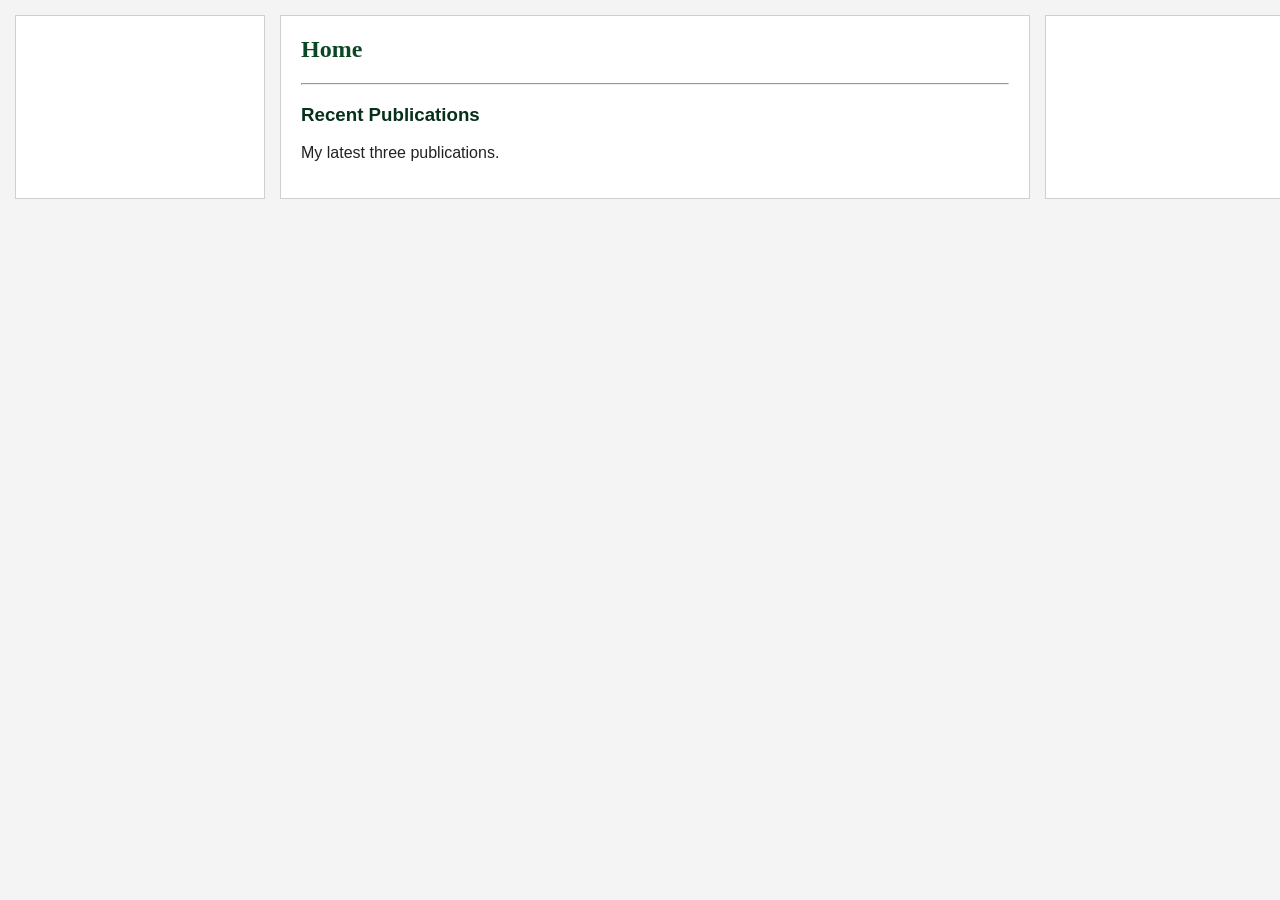
==== index.html @ 2a21e9ce "Update index.html" ====
<!DOCTYPE html>
<html>

<head>

<meta charset="UTF-8">

<title>Parsa Ghafour Academic Homepage</title>

<link rel="stylesheet" href="assets/style.css">
<script src="https://www.w3schools.com/lib/w3.js"></script>

</head>

<body>

<div w3-include-html="assets/includes/header.html"></div>

<div class="main-container">

    <div class="sidebar-left">
        <div w3-include-html="assets/includes/sidebar-left.html"></div>
    </div>

    <div class="content">
        <h2 class="page-title">Home</h2>
        <hr>
        <h3><b>Recent Publications</b></h3>
        <p>My latest three publications.</p>
    </div>

    <div class="sidebar-right">
        <div w3-include-html="assets/includes/sidebar-right.html"></div>
    </div>

</div>

<script>
w3.includeHTML();
</script>

</body>
</html>
---- assets/style.css ----
/* --------------------------
   GLOBAL PAGE STYLES
--------------------------- */

body {
    margin: 0;
    padding: 0;
    background: #f4f4f4;            /* light gray background */
    font-family: Arial, sans-serif;
    color: #222;
}

/* Main container with 3 columns */
.main-container {
    display: grid;
    grid-template-columns: 20% 60% 20%;
    gap: 15px;
    padding: 15px;
    max-width: 1400px;
    margin: auto;
}

/* --------------------------
   HEADER
--------------------------- */

header {
    background: #0b4725;            /* elegant dark green */
    color: white;
    padding: 20px;
    text-align: center;
    border-bottom: 4px solid #06301a;
}

header h1 {
    margin: 5px 0;
    font-family: Georgia, serif;    /* elegant serif title */
    font-size: 32px;
}

.header-subtitles {
    display: flex;
    justify-content: space-between;
    align-items: center;
}

.header-left p {
    margin: 3px 0;
    font-size: 15px;
}

.header-right img {
    height: 55px;
    margin-left: 15px;
}

/* --------------------------
   LEFT SIDEBAR (Menu)
--------------------------- */

.sidebar-left {
    background: #ffffff;
    padding: 15px;
    border: 1px solid #cfcfcf;
}

.sidebar-left h3 {
    margin-top: 0;
    color: #0b4725;
}

.sidebar-left ul {
    list-style: none;
    padding: 0;
}

.sidebar-left li {
    margin: 10px 0;
}

.sidebar-left a {
    color: #0b4725;                 /* matching green */
    text-decoration: none;
    font-weight: bold;
}

.sidebar-left a:hover {
    text-decoration: underline;
}

/* active page */
.sidebar-left b {
    color: #06301a;
}

/* --------------------------
   MAIN CONTENT
--------------------------- */

.content {
    background: #ffffff;
    padding: 20px;
    border: 1px solid #cfcfcf;
}

.content h2 {
    font-family: Georgia, serif;
    color: #0b4725;
    margin-top: 0;
}

.content h3 {
    color: #06301a;
}

/* --------------------------
   RIGHT SIDEBAR (Useful Links)
--------------------------- */

.sidebar-right {
    background: #ffffff;
    padding: 15px;
    border: 1px solid #cfcfcf;
}

.sidebar-right h3 {
    margin-top: 0;
    color: #0b4725;
}

.useful-item {
    margin-bottom: 15px;
}

.useful-item img {
    width: 100%;
    border: 1px solid #ddd;
}

.useful-item p {
    font-size: 14px;
    margin-top: 5px;
}
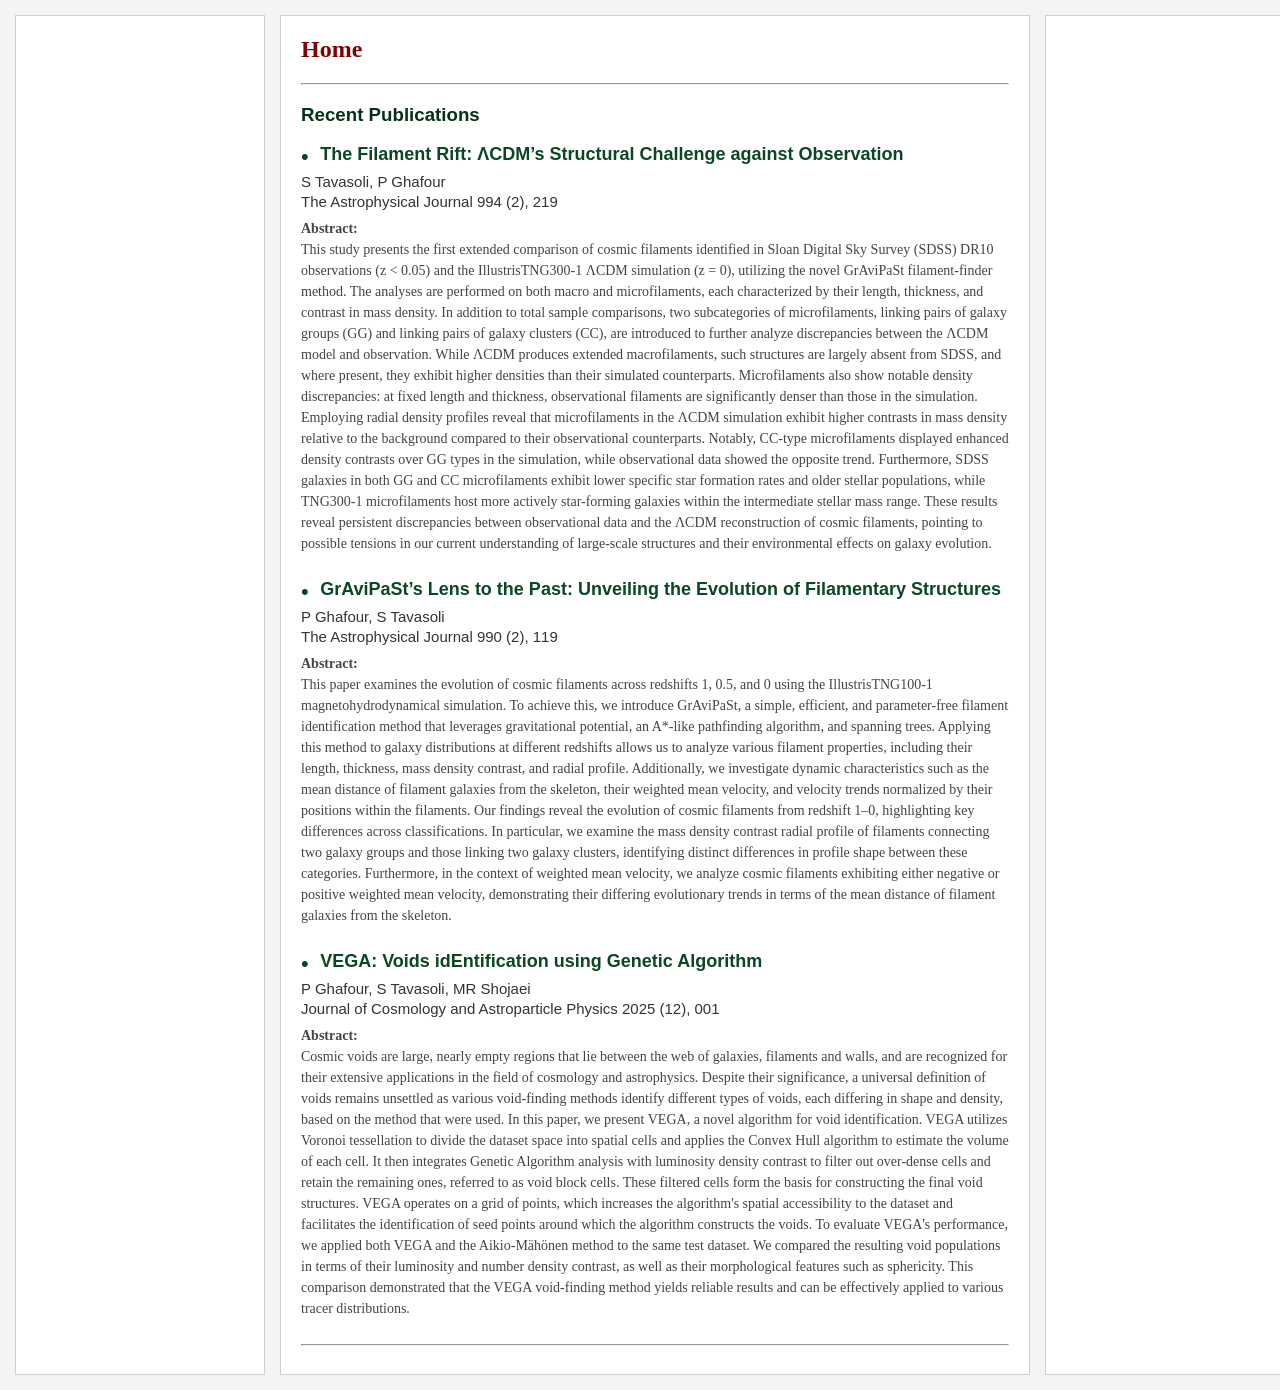
==== commit 5d1fb105: "Update index.html" ====
--- a/index.html
+++ b/index.html
@@ -26,7 +26,48 @@
         <h2 class="page-title">Home</h2>
         <hr>
         <h3><b>Recent Publications</b></h3>
-        <p>My latest three publications.</p>
+        
+        <!-- ============================
+             Recent Publications Section
+        =============================== -->
+        
+        <div class="publication">
+            <span class="publication-bullet">•</span>
+            <span class="publication-title">The Filament Rift: ΛCDM’s Structural Challenge against Observation</span>
+            <div class="publication-authors">S Tavasoli, P Ghafour</div>
+            <div class="publication-journal">The Astrophysical Journal 994 (2), 219</div>
+            <div class="publication-abstract">
+                <b>Abstract:</b><br>
+                This study presents the first extended comparison of cosmic filaments identified in Sloan Digital Sky Survey (SDSS) DR10 observations (z &lt; 0.05) and the IllustrisTNG300-1 ΛCDM simulation (z = 0), utilizing the novel GrAviPaSt filament-finder method. The analyses are performed on both macro and microfilaments, each characterized by their length, thickness, and contrast in mass density. In addition to total sample comparisons, two subcategories of microfilaments, linking pairs of galaxy groups (GG) and linking pairs of galaxy clusters (CC), are introduced to further analyze discrepancies between the ΛCDM model and observation. While ΛCDM produces extended macrofilaments, such structures are largely absent from SDSS, and where present, they exhibit higher densities than their simulated counterparts. Microfilaments also show notable density discrepancies: at fixed length and thickness, observational filaments are significantly denser than those in the simulation. Employing radial density profiles reveal that microfilaments in the ΛCDM simulation exhibit higher contrasts in mass density relative to the background compared to their observational counterparts. Notably, CC-type microfilaments displayed enhanced density contrasts over GG types in the simulation, while observational data showed the opposite trend. Furthermore, SDSS galaxies in both GG and CC microfilaments exhibit lower specific star formation rates and older stellar populations, while TNG300-1 microfilaments host more actively star-forming galaxies within the intermediate stellar mass range. These results reveal persistent discrepancies between observational data and the ΛCDM reconstruction of cosmic filaments, pointing to possible tensions in our current understanding of large-scale structures and their environmental effects on galaxy evolution.
+            </div>
+        </div>
+        
+        
+        <div class="publication">
+            <span class="publication-bullet">•</span>
+            <span class="publication-title">GrAviPaSt’s Lens to the Past: Unveiling the Evolution of Filamentary Structures</span>
+            <div class="publication-authors">P Ghafour, S Tavasoli</div>
+            <div class="publication-journal">The Astrophysical Journal 990 (2), 119</div>
+            <div class="publication-abstract">
+                <b>Abstract:</b><br>
+                This paper examines the evolution of cosmic filaments across redshifts 1, 0.5, and 0 using the IllustrisTNG100-1 magnetohydrodynamical simulation. To achieve this, we introduce GrAviPaSt, a simple, efficient, and parameter-free filament identification method that leverages gravitational potential, an A*-like pathfinding algorithm, and spanning trees. Applying this method to galaxy distributions at different redshifts allows us to analyze various filament properties, including their length, thickness, mass density contrast, and radial profile. Additionally, we investigate dynamic characteristics such as the mean distance of filament galaxies from the skeleton, their weighted mean velocity, and velocity trends normalized by their positions within the filaments. Our findings reveal the evolution of cosmic filaments from redshift 1–0, highlighting key differences across classifications. In particular, we examine the mass density contrast radial profile of filaments connecting two galaxy groups and those linking two galaxy clusters, identifying distinct differences in profile shape between these categories. Furthermore, in the context of weighted mean velocity, we analyze cosmic filaments exhibiting either negative or positive weighted mean velocity, demonstrating their differing evolutionary trends in terms of the mean distance of filament galaxies from the skeleton.
+            </div>
+        </div>
+        
+        
+        <div class="publication">
+            <span class="publication-bullet">•</span>
+            <span class="publication-title">VEGA: Voids idEntification using Genetic Algorithm</span>
+            <div class="publication-authors">P Ghafour, S Tavasoli, MR Shojaei</div>
+            <div class="publication-journal">Journal of Cosmology and Astroparticle Physics 2025 (12), 001</div>
+            <div class="publication-abstract">
+                <b>Abstract:</b><br>
+                Cosmic voids are large, nearly empty regions that lie between the web of galaxies, filaments and walls, and are recognized for their extensive applications in the field of cosmology and astrophysics. Despite their significance, a universal definition of voids remains unsettled as various void-finding methods identify different types of voids, each differing in shape and density, based on the method that were used. In this paper, we present VEGA, a novel algorithm for void identification. VEGA utilizes Voronoi tessellation to divide the dataset space into spatial cells and applies the Convex Hull algorithm to estimate the volume of each cell. It then integrates Genetic Algorithm analysis with luminosity density contrast to filter out over-dense cells and retain the remaining ones, referred to as void block cells. These filtered cells form the basis for constructing the final void structures. VEGA operates on a grid of points, which increases the algorithm's spatial accessibility to the dataset and facilitates the identification of seed points around which the algorithm constructs the voids. To evaluate VEGA's performance, we applied both VEGA and the Aikio-Mähönen method to the same test dataset. We compared the resulting void populations in terms of their luminosity and number density contrast, as well as their morphological features such as sphericity. This comparison demonstrated that the VEGA void-finding method yields reliable results and can be effectively applied to various tracer distributions.
+            </div>
+        </div>
+        
+        <hr>
+        
     </div>
 
     <div class="sidebar-right">
--- a/assets/style.css
+++ b/assets/style.css
@@ -5,12 +5,13 @@
 body {
     margin: 0;
     padding: 0;
-    background: #f4f4f4;            /* light gray background */
+    background: #f4f4f4;
     font-family: Arial, sans-serif;
     color: #222;
 }
 
 /* Main container with 3 columns */
+
 .main-container {
     display: grid;
     grid-template-columns: 20% 60% 20%;
@@ -25,7 +26,7 @@
 --------------------------- */
 
 header {
-    background: #0b4725;            /* elegant dark green */
+    background: #0b4725;
     color: white;
     padding: 20px;
     text-align: center;
@@ -34,7 +35,7 @@
 
 header h1 {
     margin: 5px 0;
-    font-family: Georgia, serif;    /* elegant serif title */
+    font-family: Georgia, serif;
     font-size: 32px;
 }
 
@@ -79,7 +80,7 @@
 }
 
 .sidebar-left a {
-    color: #0b4725;                 /* matching green */
+    color: #0b4725;
     text-decoration: none;
     font-weight: bold;
 }
@@ -88,9 +89,11 @@
     text-decoration: underline;
 }
 
-/* active page */
-.sidebar-left b {
-    color: #06301a;
+/* ACTIVE PAGE IN MENU */
+
+.sidebar-left a.active-page {
+    color: #800000;
+    font-weight: bold;
 }
 
 /* --------------------------
@@ -105,7 +108,6 @@
 
 .content h2 {
     font-family: Georgia, serif;
-    color: #0b4725;
     margin-top: 0;
 }
 
@@ -113,8 +115,14 @@
     color: #06301a;
 }
 
+/* PAGE TITLE COLOR */
+
+.content h2.page-title {
+    color: #800000;
+}
+
 /* --------------------------
-   RIGHT SIDEBAR (Useful Links)
+   RIGHT SIDEBAR
 --------------------------- */
 
 .sidebar-right {
@@ -141,3 +149,40 @@
     font-size: 14px;
     margin-top: 5px;
 }
+
+/* -----------------------------------------
+   RECENT PUBLICATIONS STYLE
+------------------------------------------ */
+
+.publication {
+    margin-bottom: 25px;
+}
+
+.publication-title {
+    font-size: 18px;
+    font-weight: bold;
+    color: #0b4725;
+}
+
+.publication-authors,
+.publication-journal {
+    font-size: 15px;
+    color: #333;
+    margin: 3px 0;
+}
+
+.publication-abstract {
+    font-size: 14px;
+    font-family: "Georgia", serif;
+    color: #444;
+    margin-top: 8px;
+    line-height: 1.5;
+}
+
+/* Bullet style */
+.publication-bullet {
+    font-size: 22px;
+    vertical-align: top;
+    margin-right: 7px;
+    color: #0b4725;
+}
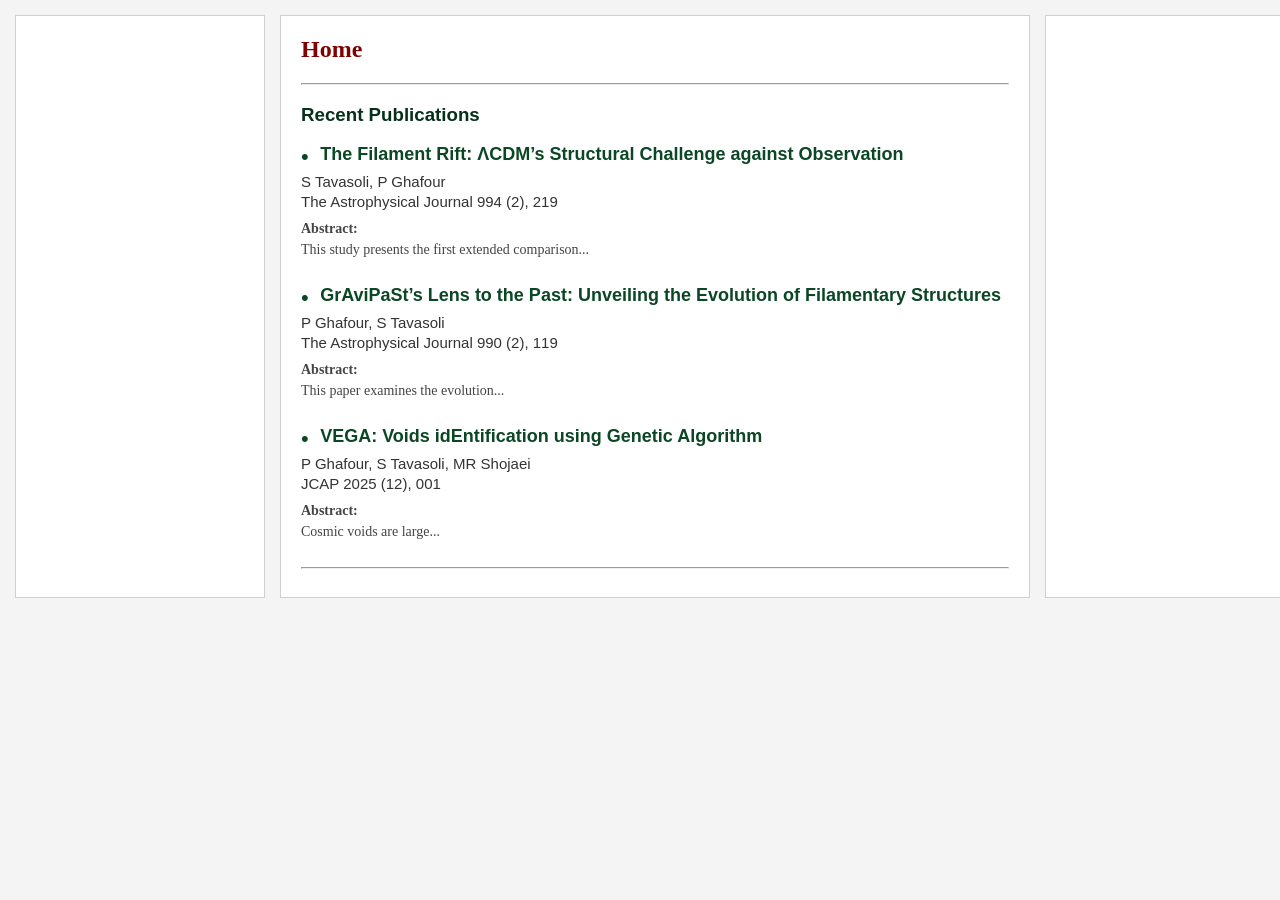
==== commit 2ed2923f: "Update index.html" ====
--- a/index.html
+++ b/index.html
@@ -1,36 +1,32 @@
 <!DOCTYPE html>
 <html>
-
 <head>
-
 <meta charset="UTF-8">
-
 <title>Parsa Ghafour Academic Homepage</title>
-
 <link rel="stylesheet" href="assets/style.css">
 <script src="https://www.w3schools.com/lib/w3.js"></script>
-
 </head>
 
 <body>
 
+<!-- HEADER -->
 <div w3-include-html="assets/includes/header.html"></div>
 
+<!-- MAIN 3‑COLUMN LAYOUT -->
 <div class="main-container">
 
+    <!-- LEFT SIDEBAR -->
     <div class="sidebar-left">
         <div w3-include-html="assets/includes/sidebar-left.html"></div>
     </div>
 
+    <!-- MAIN CONTENT -->
     <div class="content">
         <h2 class="page-title">Home</h2>
         <hr>
         <h3><b>Recent Publications</b></h3>
-        
-        <!-- ============================
-             Recent Publications Section
-        =============================== -->
-        
+
+        <!-- PUBLICATION 1 -->
         <div class="publication">
             <span class="publication-bullet">•</span>
             <span class="publication-title">The Filament Rift: ΛCDM’s Structural Challenge against Observation</span>
@@ -38,11 +34,11 @@
             <div class="publication-journal">The Astrophysical Journal 994 (2), 219</div>
             <div class="publication-abstract">
                 <b>Abstract:</b><br>
-                This study presents the first extended comparison of cosmic filaments identified in Sloan Digital Sky Survey (SDSS) DR10 observations (z &lt; 0.05) and the IllustrisTNG300-1 ΛCDM simulation (z = 0), utilizing the novel GrAviPaSt filament-finder method. The analyses are performed on both macro and microfilaments, each characterized by their length, thickness, and contrast in mass density. In addition to total sample comparisons, two subcategories of microfilaments, linking pairs of galaxy groups (GG) and linking pairs of galaxy clusters (CC), are introduced to further analyze discrepancies between the ΛCDM model and observation. While ΛCDM produces extended macrofilaments, such structures are largely absent from SDSS, and where present, they exhibit higher densities than their simulated counterparts. Microfilaments also show notable density discrepancies: at fixed length and thickness, observational filaments are significantly denser than those in the simulation. Employing radial density profiles reveal that microfilaments in the ΛCDM simulation exhibit higher contrasts in mass density relative to the background compared to their observational counterparts. Notably, CC-type microfilaments displayed enhanced density contrasts over GG types in the simulation, while observational data showed the opposite trend. Furthermore, SDSS galaxies in both GG and CC microfilaments exhibit lower specific star formation rates and older stellar populations, while TNG300-1 microfilaments host more actively star-forming galaxies within the intermediate stellar mass range. These results reveal persistent discrepancies between observational data and the ΛCDM reconstruction of cosmic filaments, pointing to possible tensions in our current understanding of large-scale structures and their environmental effects on galaxy evolution.
+                This study presents the first extended comparison...
             </div>
         </div>
-        
-        
+
+        <!-- PUBLICATION 2 -->
         <div class="publication">
             <span class="publication-bullet">•</span>
             <span class="publication-title">GrAviPaSt’s Lens to the Past: Unveiling the Evolution of Filamentary Structures</span>
@@ -50,34 +46,38 @@
             <div class="publication-journal">The Astrophysical Journal 990 (2), 119</div>
             <div class="publication-abstract">
                 <b>Abstract:</b><br>
-                This paper examines the evolution of cosmic filaments across redshifts 1, 0.5, and 0 using the IllustrisTNG100-1 magnetohydrodynamical simulation. To achieve this, we introduce GrAviPaSt, a simple, efficient, and parameter-free filament identification method that leverages gravitational potential, an A*-like pathfinding algorithm, and spanning trees. Applying this method to galaxy distributions at different redshifts allows us to analyze various filament properties, including their length, thickness, mass density contrast, and radial profile. Additionally, we investigate dynamic characteristics such as the mean distance of filament galaxies from the skeleton, their weighted mean velocity, and velocity trends normalized by their positions within the filaments. Our findings reveal the evolution of cosmic filaments from redshift 1–0, highlighting key differences across classifications. In particular, we examine the mass density contrast radial profile of filaments connecting two galaxy groups and those linking two galaxy clusters, identifying distinct differences in profile shape between these categories. Furthermore, in the context of weighted mean velocity, we analyze cosmic filaments exhibiting either negative or positive weighted mean velocity, demonstrating their differing evolutionary trends in terms of the mean distance of filament galaxies from the skeleton.
+                This paper examines the evolution...
             </div>
         </div>
-        
-        
+
+        <!-- PUBLICATION 3 -->
         <div class="publication">
             <span class="publication-bullet">•</span>
             <span class="publication-title">VEGA: Voids idEntification using Genetic Algorithm</span>
             <div class="publication-authors">P Ghafour, S Tavasoli, MR Shojaei</div>
-            <div class="publication-journal">Journal of Cosmology and Astroparticle Physics 2025 (12), 001</div>
+            <div class="publication-journal">JCAP 2025 (12), 001</div>
             <div class="publication-abstract">
                 <b>Abstract:</b><br>
-                Cosmic voids are large, nearly empty regions that lie between the web of galaxies, filaments and walls, and are recognized for their extensive applications in the field of cosmology and astrophysics. Despite their significance, a universal definition of voids remains unsettled as various void-finding methods identify different types of voids, each differing in shape and density, based on the method that were used. In this paper, we present VEGA, a novel algorithm for void identification. VEGA utilizes Voronoi tessellation to divide the dataset space into spatial cells and applies the Convex Hull algorithm to estimate the volume of each cell. It then integrates Genetic Algorithm analysis with luminosity density contrast to filter out over-dense cells and retain the remaining ones, referred to as void block cells. These filtered cells form the basis for constructing the final void structures. VEGA operates on a grid of points, which increases the algorithm's spatial accessibility to the dataset and facilitates the identification of seed points around which the algorithm constructs the voids. To evaluate VEGA's performance, we applied both VEGA and the Aikio-Mähönen method to the same test dataset. We compared the resulting void populations in terms of their luminosity and number density contrast, as well as their morphological features such as sphericity. This comparison demonstrated that the VEGA void-finding method yields reliable results and can be effectively applied to various tracer distributions.
+                Cosmic voids are large...
             </div>
         </div>
-        
+
         <hr>
-        
     </div>
 
+    <!-- RIGHT SIDEBAR -->
     <div class="sidebar-right">
         <div w3-include-html="assets/includes/sidebar-right.html"></div>
     </div>
 
 </div>
 
+<!-- INCLUDE LOADING + ACTIVE PAGE HIGHLIGHT -->
 <script>
-w3.includeHTML();
+w3.includeHTML(function () {
+    const link = document.querySelector('a[href="index.html"]');
+    if (link) { link.classList.add("active-page"); }
+});
 </script>
 
 </body>
--- a/assets/style.css
+++ b/assets/style.css
@@ -186,3 +186,50 @@
     margin-right: 7px;
     color: #0b4725;
 }
+
+/* -----------------------------------------
+   PROFILE LINKS (Research profiles row)
+------------------------------------------ */
+
+.profile-links {
+    margin-top: 8px;
+}
+
+.profile-links a {
+    text-decoration: none;
+}
+
+.profile-links img {
+    height: 22px;   /* about 1/3 of the top logos */
+    margin: 0 6px;
+    vertical-align: middle;
+    transition: opacity 0.2s ease;
+}
+
+.profile-links img:hover {
+    opacity: 0.7;
+}
+
+/* Collapsible abstracts */
+.abstract-toggle {
+    color: #0b4725;
+    font-weight: bold;
+    cursor: pointer;
+    display: inline-block;
+    margin-top: 8px;
+    margin-bottom: 5px;
+}
+
+.abstract-toggle:hover {
+    text-decoration: underline;
+}
+
+.abstract-content {
+    max-height: 0;
+    overflow: hidden;
+    transition: max-height 0.35s ease;
+}
+
+.abstract-open {
+    max-height: 1200px;
+}
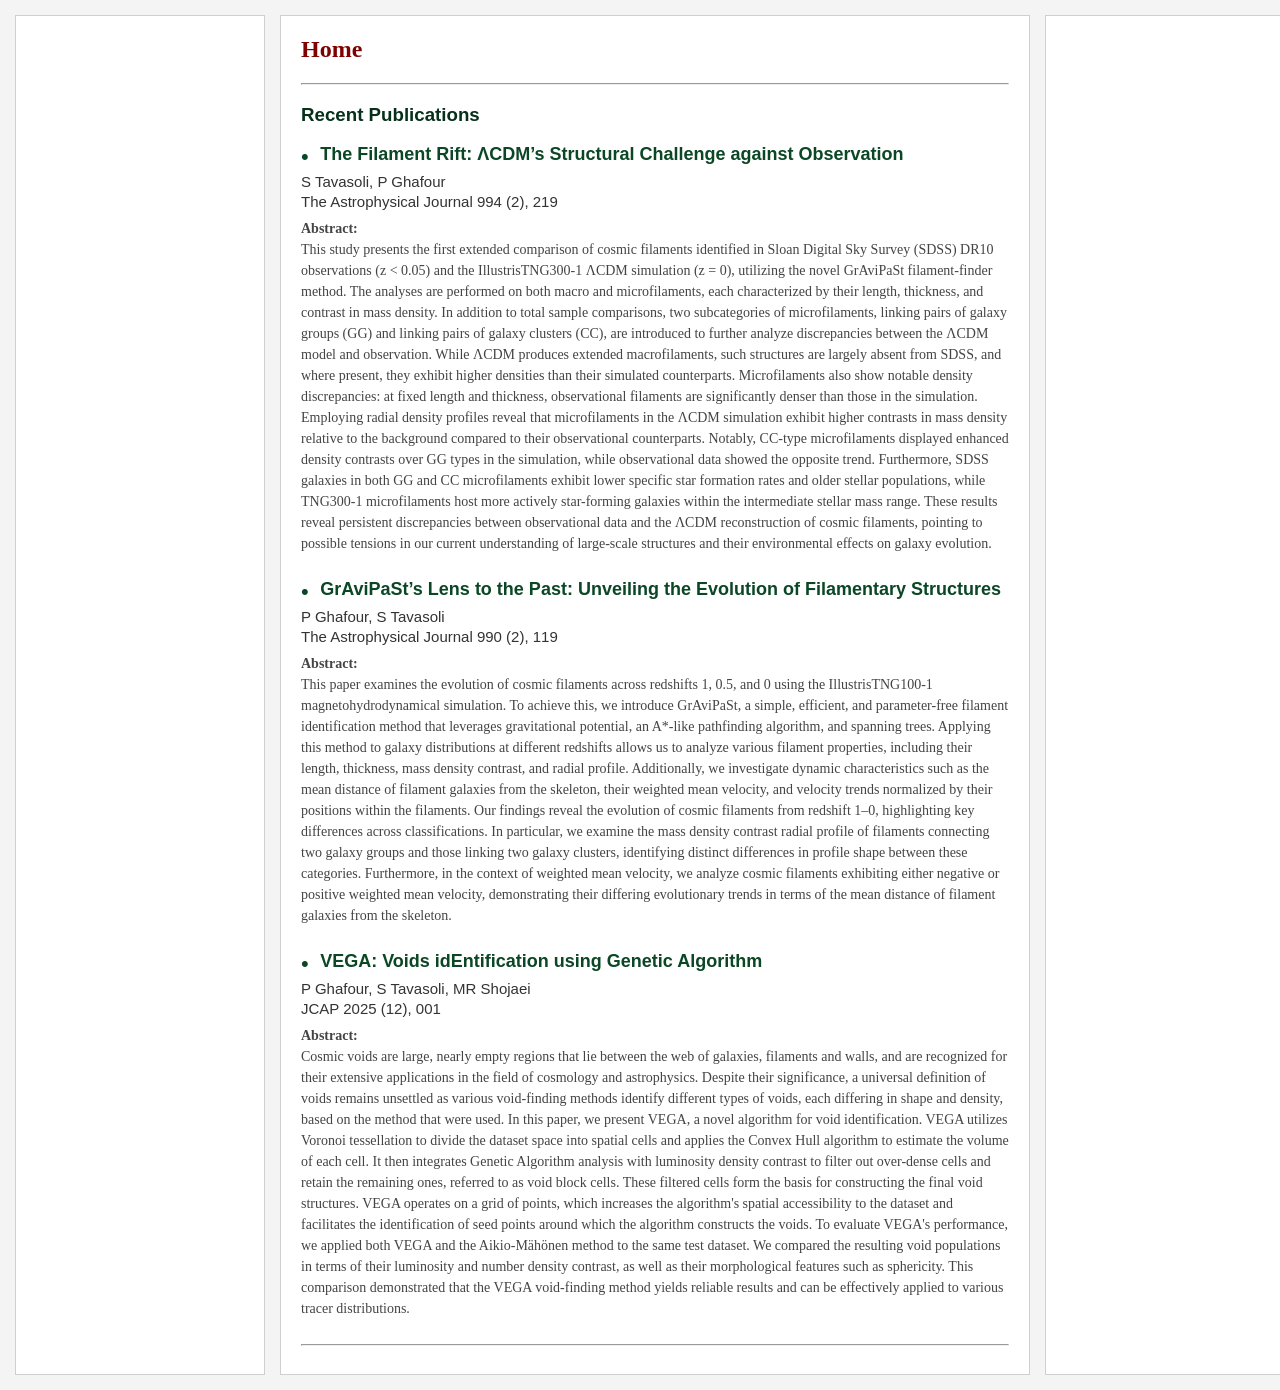
==== commit dc7f31d1: "Update index.html" ====
--- a/index.html
+++ b/index.html
@@ -34,7 +34,7 @@
             <div class="publication-journal">The Astrophysical Journal 994 (2), 219</div>
             <div class="publication-abstract">
                 <b>Abstract:</b><br>
-                This study presents the first extended comparison...
+                This study presents the first extended comparison of cosmic filaments identified in Sloan Digital Sky Survey (SDSS) DR10 observations (z < 0.05) and the IllustrisTNG300-1 ΛCDM simulation (z = 0), utilizing the novel GrAviPaSt filament-finder method. The analyses are performed on both macro and microfilaments, each characterized by their length, thickness, and contrast in mass density. In addition to total sample comparisons, two subcategories of microfilaments, linking pairs of galaxy groups (GG) and linking pairs of galaxy clusters (CC), are introduced to further analyze discrepancies between the ΛCDM model and observation. While ΛCDM produces extended macrofilaments, such structures are largely absent from SDSS, and where present, they exhibit higher densities than their simulated counterparts. Microfilaments also show notable density discrepancies: at fixed length and thickness, observational filaments are significantly denser than those in the simulation. Employing radial density profiles reveal that microfilaments in the ΛCDM simulation exhibit higher contrasts in mass density relative to the background compared to their observational counterparts. Notably, CC-type microfilaments displayed enhanced density contrasts over GG types in the simulation, while observational data showed the opposite trend. Furthermore, SDSS galaxies in both GG and CC microfilaments exhibit lower specific star formation rates and older stellar populations, while TNG300-1 microfilaments host more actively star-forming galaxies within the intermediate stellar mass range. These results reveal persistent discrepancies between observational data and the ΛCDM reconstruction of cosmic filaments, pointing to possible tensions in our current understanding of large-scale structures and their environmental effects on galaxy evolution.
             </div>
         </div>
 
@@ -46,7 +46,7 @@
             <div class="publication-journal">The Astrophysical Journal 990 (2), 119</div>
             <div class="publication-abstract">
                 <b>Abstract:</b><br>
-                This paper examines the evolution...
+                This paper examines the evolution of cosmic filaments across redshifts 1, 0.5, and 0 using the IllustrisTNG100-1 magnetohydrodynamical simulation. To achieve this, we introduce GrAviPaSt, a simple, efficient, and parameter-free filament identification method that leverages gravitational potential, an A*-like pathfinding algorithm, and spanning trees. Applying this method to galaxy distributions at different redshifts allows us to analyze various filament properties, including their length, thickness, mass density contrast, and radial profile. Additionally, we investigate dynamic characteristics such as the mean distance of filament galaxies from the skeleton, their weighted mean velocity, and velocity trends normalized by their positions within the filaments. Our findings reveal the evolution of cosmic filaments from redshift 1–0, highlighting key differences across classifications. In particular, we examine the mass density contrast radial profile of filaments connecting two galaxy groups and those linking two galaxy clusters, identifying distinct differences in profile shape between these categories. Furthermore, in the context of weighted mean velocity, we analyze cosmic filaments exhibiting either negative or positive weighted mean velocity, demonstrating their differing evolutionary trends in terms of the mean distance of filament galaxies from the skeleton.
             </div>
         </div>
 
@@ -58,7 +58,7 @@
             <div class="publication-journal">JCAP 2025 (12), 001</div>
             <div class="publication-abstract">
                 <b>Abstract:</b><br>
-                Cosmic voids are large...
+                Cosmic voids are large, nearly empty regions that lie between the web of galaxies, filaments and walls, and are recognized for their extensive applications in the field of cosmology and astrophysics. Despite their significance, a universal definition of voids remains unsettled as various void-finding methods identify different types of voids, each differing in shape and density, based on the method that were used. In this paper, we present VEGA, a novel algorithm for void identification. VEGA utilizes Voronoi tessellation to divide the dataset space into spatial cells and applies the Convex Hull algorithm to estimate the volume of each cell. It then integrates Genetic Algorithm analysis with luminosity density contrast to filter out over-dense cells and retain the remaining ones, referred to as void block cells. These filtered cells form the basis for constructing the final void structures. VEGA operates on a grid of points, which increases the algorithm's spatial accessibility to the dataset and facilitates the identification of seed points around which the algorithm constructs the voids. To evaluate VEGA's performance, we applied both VEGA and the Aikio-Mähönen method to the same test dataset. We compared the resulting void populations in terms of their luminosity and number density contrast, as well as their morphological features such as sphericity. This comparison demonstrated that the VEGA void-finding method yields reliable results and can be effectively applied to various tracer distributions.
             </div>
         </div>
 
@@ -75,8 +75,17 @@
 <!-- INCLUDE LOADING + ACTIVE PAGE HIGHLIGHT -->
 <script>
 w3.includeHTML(function () {
-    const link = document.querySelector('a[href="index.html"]');
-    if (link) { link.classList.add("active-page"); }
+    // detect current filename or root "/"
+    const currentPage = window.location.pathname.split("/").pop() || "index.html";
+    const menuLinks = document.querySelectorAll(".sidebar-left a");
+    menuLinks.forEach(link => {
+        link.classList.remove("active-page"); // clear old highlights
+        const href = link.getAttribute("href");
+        // treat root "/" as index.html
+        if (href.endsWith(currentPage) || (currentPage === "index.html" && href === "./")) {
+            link.classList.add("active-page");
+        }
+    });
 });
 </script>
 
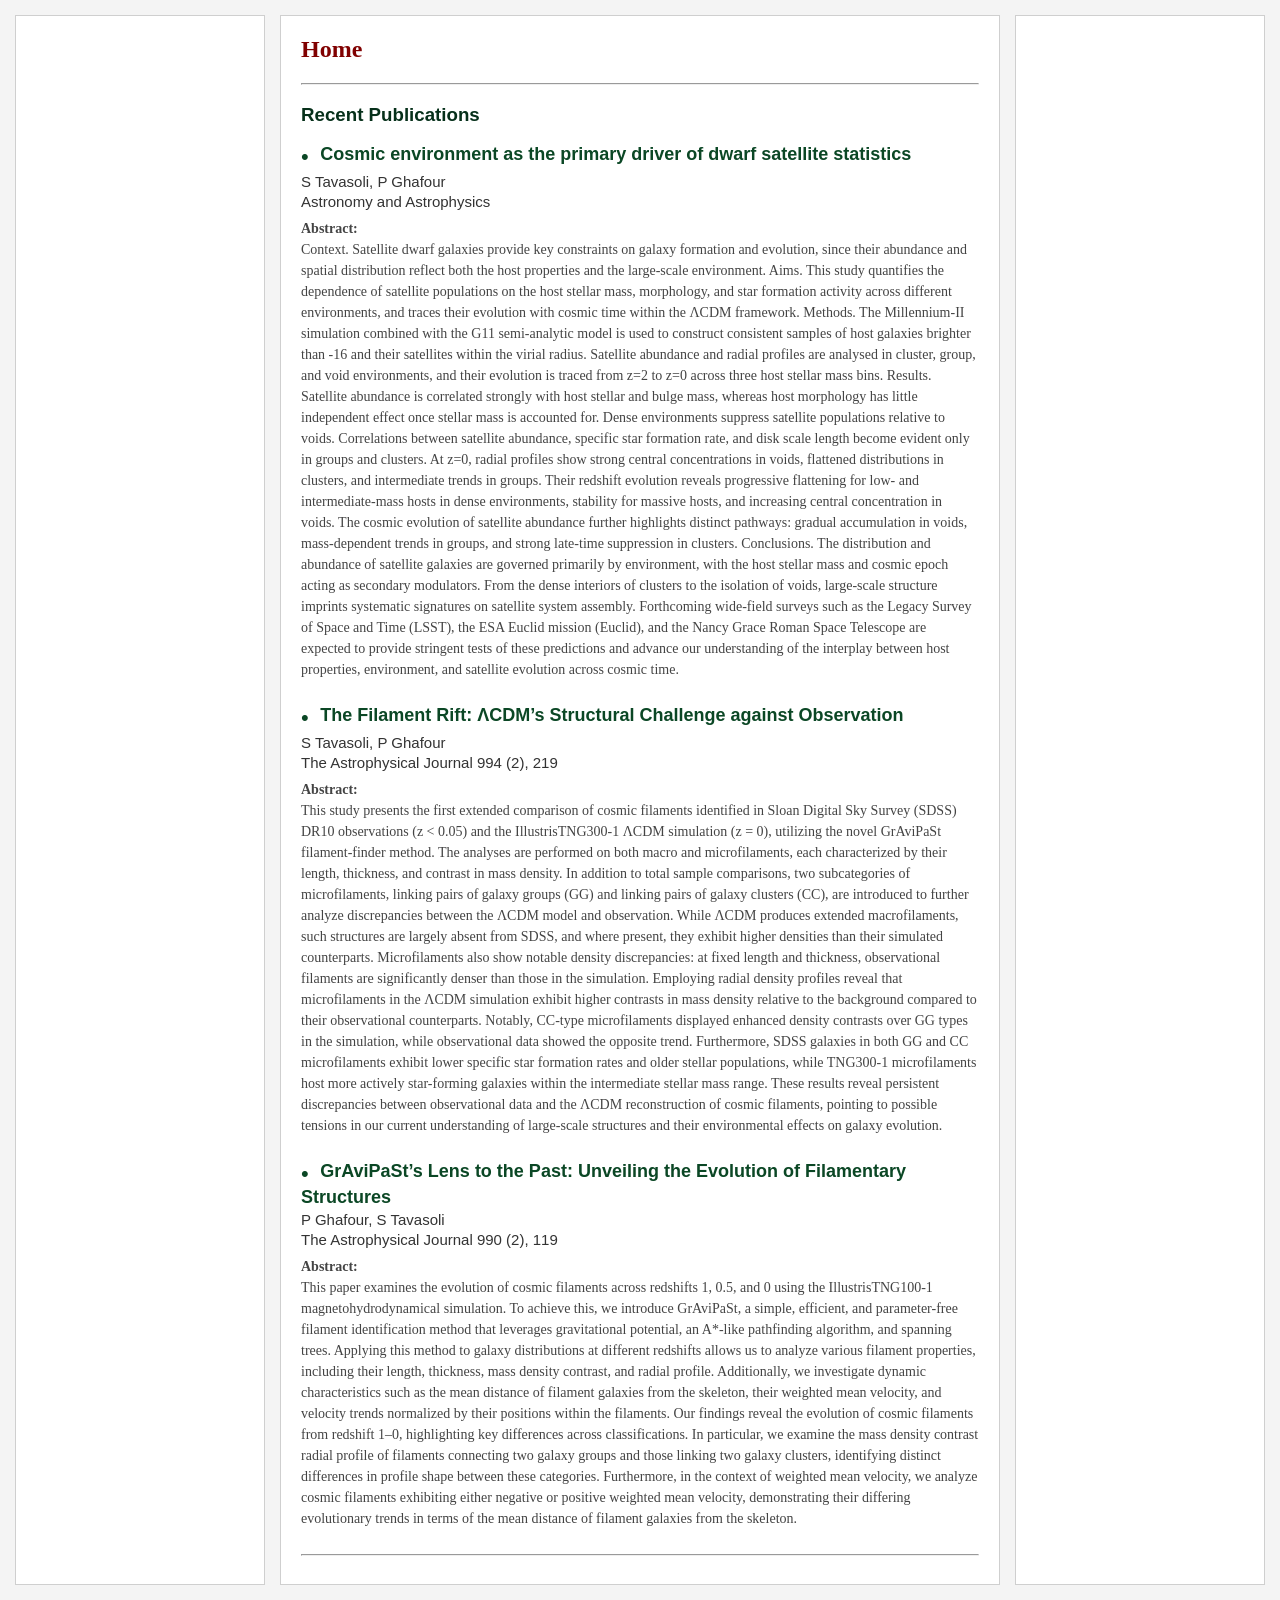
==== commit 3c46082b: "Update index.html" ====
--- a/index.html
+++ b/index.html
@@ -26,6 +26,17 @@
         <hr>
         <h3><b>Recent Publications</b></h3>
 
+        <div class="publication">
+            <span class="publication-bullet">•</span>
+            <span class="publication-title">Cosmic environment as the primary driver of dwarf satellite statistics</span>
+            <div class="publication-authors">S Tavasoli, P Ghafour</div>
+            <div class="publication-journal">Astronomy and Astrophysics</div>
+            <div class="publication-abstract">
+                <b>Abstract:</b><br>
+                Context. Satellite dwarf galaxies provide key constraints on galaxy formation and evolution, since their abundance and spatial distribution reflect both the host properties and the large-scale environment. Aims. This study quantifies the dependence of satellite populations on the host stellar mass, morphology, and star formation activity across different environments, and traces their evolution with cosmic time within the ΛCDM framework. Methods. The Millennium-II simulation combined with the G11 semi-analytic model is used to construct consistent samples of host galaxies brighter than -16 and their satellites within the virial radius. Satellite abundance and radial profiles are analysed in cluster, group, and void environments, and their evolution is traced from z=2 to z=0 across three host stellar mass bins. Results. Satellite abundance is correlated strongly with host stellar and bulge mass, whereas host morphology has little independent effect once stellar mass is accounted for. Dense environments suppress satellite populations relative to voids. Correlations between satellite abundance, specific star formation rate, and disk scale length become evident only in groups and clusters. At z=0, radial profiles show strong central concentrations in voids, flattened distributions in clusters, and intermediate trends in groups. Their redshift evolution reveals progressive flattening for low- and intermediate-mass hosts in dense environments, stability for massive hosts, and increasing central concentration in voids. The cosmic evolution of satellite abundance further highlights distinct pathways: gradual accumulation in voids, mass-dependent trends in groups, and strong late-time suppression in clusters. Conclusions. The distribution and abundance of satellite galaxies are governed primarily by environment, with the host stellar mass and cosmic epoch acting as secondary modulators. From the dense interiors of clusters to the isolation of voids, large-scale structure imprints systematic signatures on satellite system assembly. Forthcoming wide-field surveys such as the Legacy Survey of Space and Time (LSST), the ESA Euclid mission (Euclid), and the Nancy Grace Roman Space Telescope are expected to provide stringent tests of these predictions and advance our understanding of the interplay between host properties, environment, and satellite evolution across cosmic time.
+            </div>
+        </div>
+
         <!-- PUBLICATION 1 -->
         <div class="publication">
             <span class="publication-bullet">•</span>
@@ -47,18 +58,6 @@
             <div class="publication-abstract">
                 <b>Abstract:</b><br>
                 This paper examines the evolution of cosmic filaments across redshifts 1, 0.5, and 0 using the IllustrisTNG100-1 magnetohydrodynamical simulation. To achieve this, we introduce GrAviPaSt, a simple, efficient, and parameter-free filament identification method that leverages gravitational potential, an A*-like pathfinding algorithm, and spanning trees. Applying this method to galaxy distributions at different redshifts allows us to analyze various filament properties, including their length, thickness, mass density contrast, and radial profile. Additionally, we investigate dynamic characteristics such as the mean distance of filament galaxies from the skeleton, their weighted mean velocity, and velocity trends normalized by their positions within the filaments. Our findings reveal the evolution of cosmic filaments from redshift 1–0, highlighting key differences across classifications. In particular, we examine the mass density contrast radial profile of filaments connecting two galaxy groups and those linking two galaxy clusters, identifying distinct differences in profile shape between these categories. Furthermore, in the context of weighted mean velocity, we analyze cosmic filaments exhibiting either negative or positive weighted mean velocity, demonstrating their differing evolutionary trends in terms of the mean distance of filament galaxies from the skeleton.
-            </div>
-        </div>
-
-        <!-- PUBLICATION 3 -->
-        <div class="publication">
-            <span class="publication-bullet">•</span>
-            <span class="publication-title">VEGA: Voids idEntification using Genetic Algorithm</span>
-            <div class="publication-authors">P Ghafour, S Tavasoli, MR Shojaei</div>
-            <div class="publication-journal">JCAP 2025 (12), 001</div>
-            <div class="publication-abstract">
-                <b>Abstract:</b><br>
-                Cosmic voids are large, nearly empty regions that lie between the web of galaxies, filaments and walls, and are recognized for their extensive applications in the field of cosmology and astrophysics. Despite their significance, a universal definition of voids remains unsettled as various void-finding methods identify different types of voids, each differing in shape and density, based on the method that were used. In this paper, we present VEGA, a novel algorithm for void identification. VEGA utilizes Voronoi tessellation to divide the dataset space into spatial cells and applies the Convex Hull algorithm to estimate the volume of each cell. It then integrates Genetic Algorithm analysis with luminosity density contrast to filter out over-dense cells and retain the remaining ones, referred to as void block cells. These filtered cells form the basis for constructing the final void structures. VEGA operates on a grid of points, which increases the algorithm's spatial accessibility to the dataset and facilitates the identification of seed points around which the algorithm constructs the voids. To evaluate VEGA's performance, we applied both VEGA and the Aikio-Mähönen method to the same test dataset. We compared the resulting void populations in terms of their luminosity and number density contrast, as well as their morphological features such as sphericity. This comparison demonstrated that the VEGA void-finding method yields reliable results and can be effectively applied to various tracer distributions.
             </div>
         </div>
 
--- a/assets/style.css
+++ b/assets/style.css
@@ -14,7 +14,7 @@
 
 .main-container {
     display: grid;
-    grid-template-columns: 20% 60% 20%;
+    grid-template-columns: 20% 1fr 20%;
     gap: 15px;
     padding: 15px;
     max-width: 1400px;
